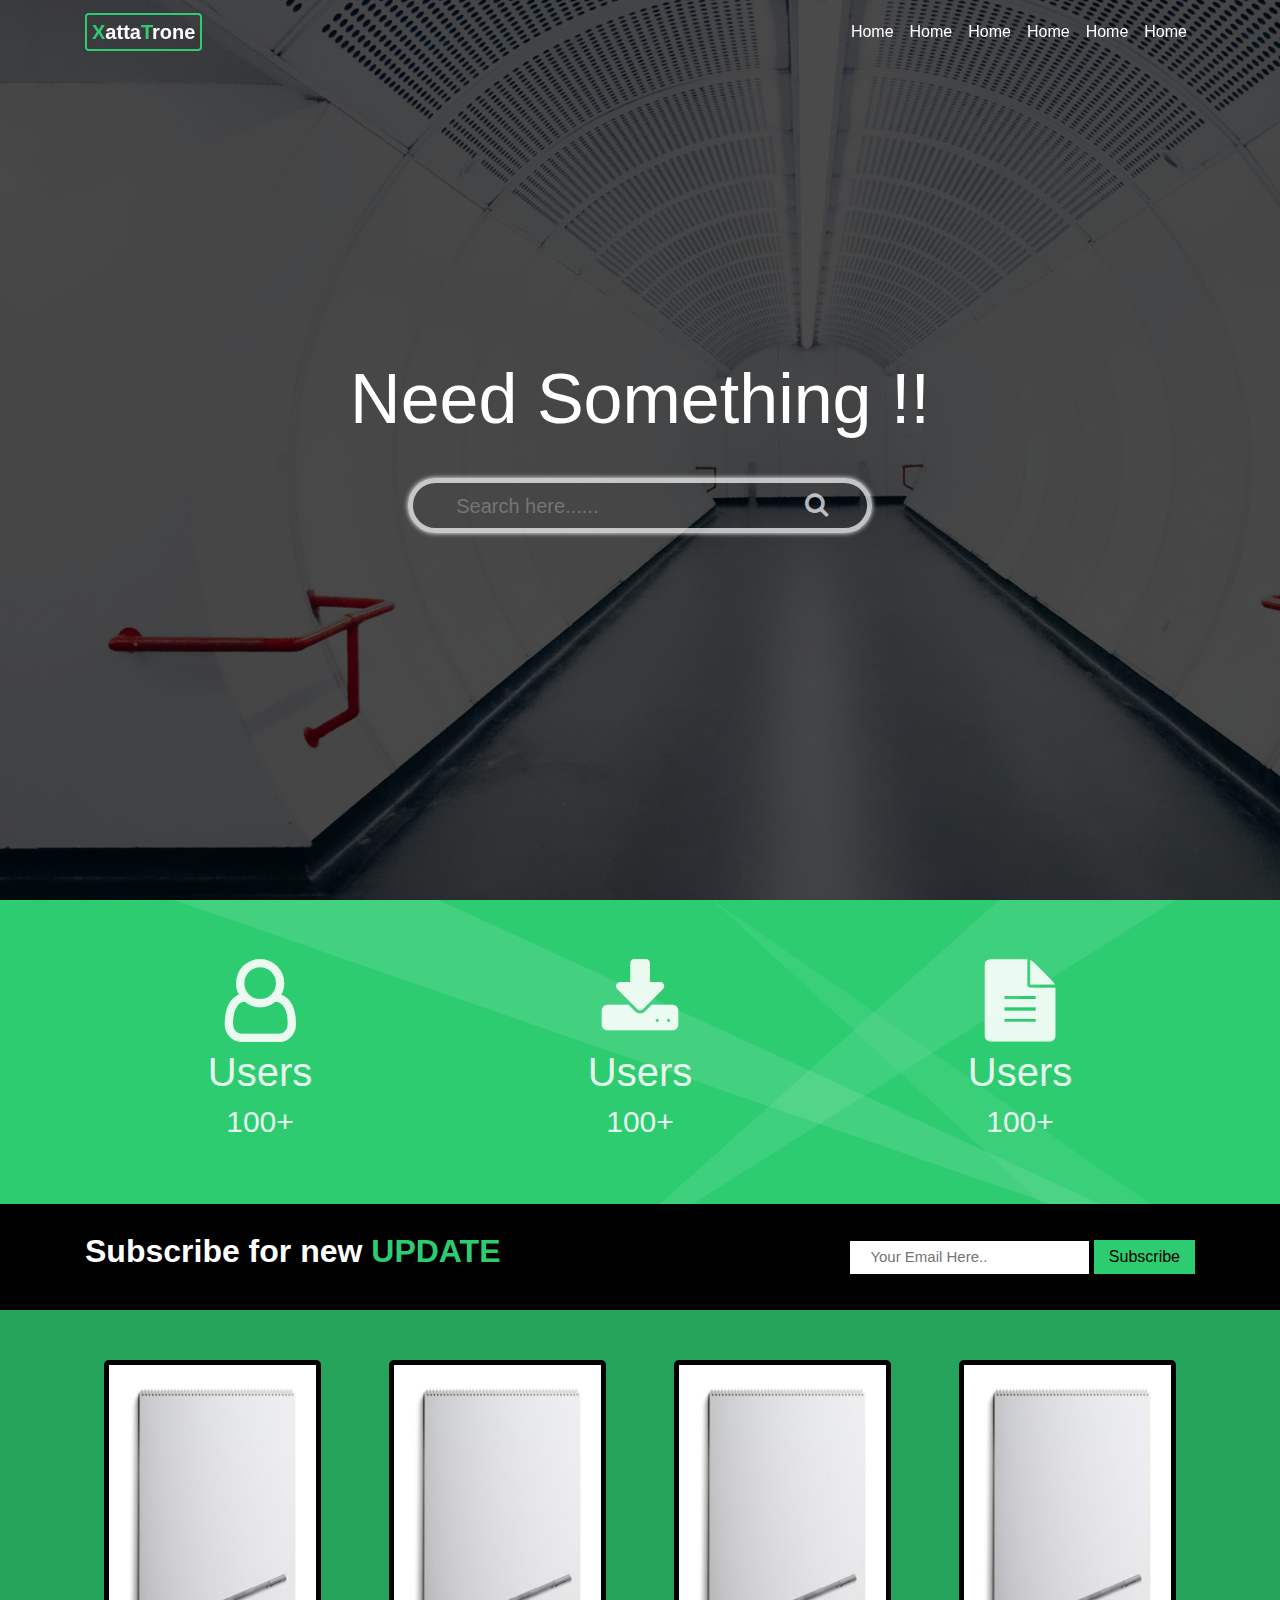
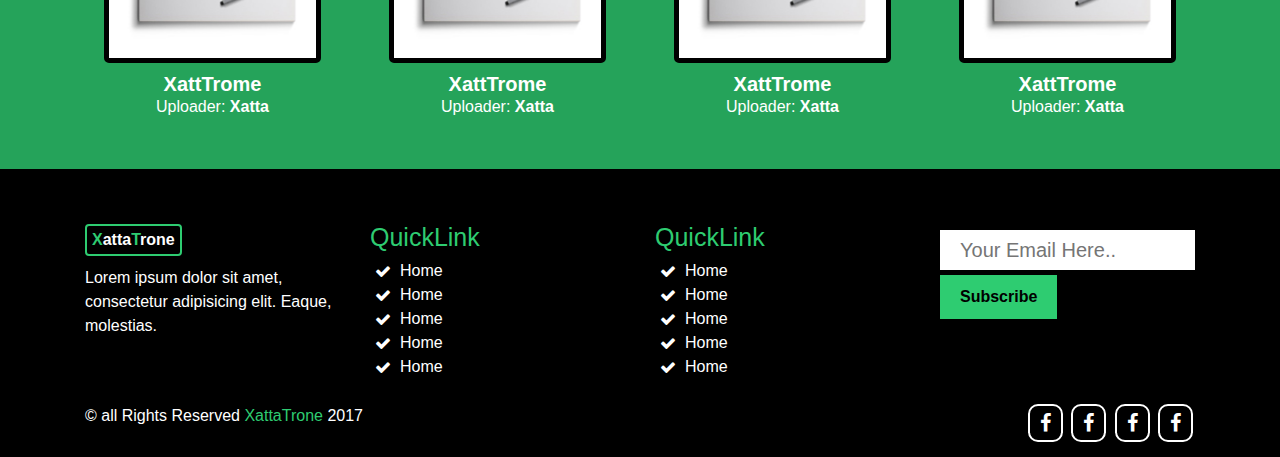
==== index.html @ a226075a "1st commit done" ====
<!DOCTYPE html>
<html>
<head>
	<title>Xatta</title>
	<link rel="stylesheet" type="text/css" href="css/bootstrap.min.css">
	<link rel="stylesheet" type="text/css" href="css/font-awesome.min.css">
	<link rel="stylesheet" type="text/css" href="css/style.css">
</head>
<body>
	<nav class="navbar navbar-expand-lg xt-nav-white fixed-top " id="sticker">
		<div class="container">
			<a href="" class="navbar-brand xt-logo"><span class="logo-color">X</span>atta<span class="logo-color">T</span>rone</a>
			<button class="navbar-toggler navbar-toggle-right" type="button" data-toggle="collapse" data-target="#navbarResponsive" aria-controls="navbarResponsive" aria-expanded="false" aria-label="Toggle navigation">
				<i class="fa fa-bars"></i>
			</button>

			<div class="collapse navbar-collapse" id="navbarResponsive">
				<ul class="navbar-nav ml-auto">
					<li class="nav-item"><a href="" class="nav-link">Home</a></li>
					<li class="nav-item"><a href="" class="nav-link">Home</a></li>
					<li class="nav-item"><a href="" class="nav-link">Home</a></li>
					<li class="nav-item"><a href="" class="nav-link">Home</a></li>
					<li class="nav-item"><a href="" class="nav-link">Home</a></li>
					<li class="nav-item"><a href="googlr.com" class="nav-link">Home</a></li>
				</ul>
			</div>
		</div>
	</nav>

	<div class="header-section xt-table">
		<div class="xt-table-cell">
			<div class="container">
				<div class="row">
					<div class="xt-header-content mx-auto zindex-1">
						<h1>Need Something !!</h1>
						<div class="header-form">
							<form class="haeder-form" action="http://google.com/" method="get">
								<input type="text" name="header-input" class="header-input" placeholder="Search here......">
						        <button class="" type="submit"><i class="fa fa-search"></i></button>
							</form>
						</div>
					</div>
				</div>
			</div>
		</div>
	</div>

	<div class="process text-center">
		<div class="container">
			<div class="row">
				<div class="col-md-4">
					<div class="process-data">
						<i class="fa fa-user-o"></i>
						<h2>Users</h2>
						<span>100+</span>
					</div>
				</div>
				<div class="col-md-4">
					<div class="process-data">
						<i class="fa fa-download"></i>
						<h2>Users</h2>
						<span>100+</span>
					</div>
				</div>
				<div class="col-md-4">
					<div class="process-data">
						<i class="fa fa-file-text"></i>
						<h2>Users</h2>
						<span>100+</span>
					</div>
				</div>
			</div>
		</div>
	</div>

	<div class="newsletter-section">
		<div class="container">
			<div class="row">
				<div class="col-md-6">
					<h2>Subscribe for new <span class="logo-color">UPDATE</span></h2>
				</div>
				<div class="col-md-6">
					<div class="form-group float-right">
						<input type="text" name="" placeholder="Your Email Here..">
						<input type="submit" name="" value="Subscribe">
					</div>
				</div>
			</div>
		</div>
	</div>

<div class="clearfix"></div>

	<div class="recent-docs">
		<div class="container text-center">
			<div class="row">
				<div class="col-md-3">
					<div class="doc-wrapper">
						<a href="">
							<div class="doc-img">
								<img src="img/pexels-photo-265047(2).jpg">
								<div class="doc-data">
									Downloads:<span>100</span>
									<br>
									View:<span>100</span>
									<br>
									Likes:<span>100</span>
								</div>
							</div>
						</a>
						<div class="doc-stat">
							<h3>XattTrome</h3>
							Uploader:
							<span><a href="">Xatta</a></span>
						</div>
					</div>
				</div>

				<div class="col-md-3">
					<div class="doc-wrapper">
						<a href="">
							<div class="doc-img">
								<img src="img/pexels-photo-265047(2).jpg">
								<div class="doc-data">
									Downloads:<span>100</span>
									<br>
									View:<span>100</span>
									<br>
									Likes:<span>100</span>
								</div>
							</div>
						</a>
						<div class="doc-stat">
							<h3>XattTrome</h3>
							Uploader:
							<span><a href="">Xatta</a></span>
						</div>
					</div>
				</div>

				<div class="col-md-3">
					<div class="doc-wrapper">
						<a href="">
							<div class="doc-img">
								<img src="img/pexels-photo-265047(2).jpg">
								<div class="doc-data">
									Downloads:<span>100</span>
									<br>
									View:<span>100</span>
									<br>
									Likes:<span>100</span>
								</div>
							</div>
						</a>
						<div class="doc-stat">
							<h3>XattTrome</h3>
							Uploader:
							<span><a href="">Xatta</a></span>
						</div>
					</div>
				</div>

				<div class="col-md-3">
					<div class="doc-wrapper">
						<a href="">
							<div class="doc-img">
								<img src="img/pexels-photo-265047(2).jpg">
								<div class="doc-data">
									Downloads:<span>100</span>
									<br>
									View:<span>100</span>
									<br>
									Likes:<span>100</span>
								</div>
							</div>
						</a>
						<div class="doc-stat">
							<h3>XattTrome</h3>
							Uploader:
							<span><a href="">Xatta</a></span>
						</div>
					</div>
				</div>	
			</div>
		</div>
	</div>

	<div class="footer-area">
		<div class="container">
			<div class="row">
				<div class="col-md-3">
					<div class="single-footer-item">
						<span class=" xt-logo"><span class="logo-color">X</span>atta<span class="logo-color">T</span>rone</span>
						<p>Lorem ipsum dolor sit amet, consectetur adipisicing elit. Eaque, molestias.</p>
					</div>
				</div>
				<div class="col-md-3">
					<div class="single-footer-item">
						<h3 class="footer-link-title logo-color">QuickLink</h3>
						<ul>
							<li><a href="">Home</a></li>
							<li><a href="">Home</a></li>
							<li><a href="">Home</a></li>
							<li><a href="">Home</a></li>
							<li><a href="">Home</a></li>
						</ul>
					</div>
				</div>

				<div class="col-md-3">
					<div class="single-footer-item">
						<h3 class="footer-link-title logo-color">QuickLink</h3>
						<ul>
							<li><a href="">Home</a></li>
							<li><a href="">Home</a></li>
							<li><a href="">Home</a></li>
							<li><a href="">Home</a></li>
							<li><a href="">Home</a></li>
						</ul>
					</div>
				</div>
				<div class="col-md-3">
					<div class="single-footer-item">
						<div class="form-group">
							<input type="text" name="" placeholder="Your Email Here..">
							<input type="submit" name="" value="Subscribe">
						</div>
					</div>
				</div>
			</div>
			<div class="row mt-20">
				<div class="col-md-6">
					<div class="footer-slogan">
						<span>&copy; all Rights Reserved <a href="" class="logo-color">XattaTrone</a> 2017</span>
					</div>
				</div>
				<div class="col-md-6">
					<div class="footer-social float-right">
						<span><a href="#"><i class="fa fa-facebook"></i></a></span>
						<span><a href="#"><i class="fa fa-facebook"></i></a></span>
						<span><a href="#"><i class="fa fa-facebook"></i></a></span>
						<span><a href="#"><i class="fa fa-facebook"></i></a></span>
					</div>
				</div>
			</div>
		</div>
	</div>
	<a href="javascript:" id="return-to-top"><i class="fa fa-chevron-up"></i></a>
</body>

<script type="text/javascript" src="js/jquery.min.js"></script>
<script type="text/javascript" src="js/bootstrap.min.js"></script>
<script type="text/javascript" src="js/jquery.sticky.js"></script>
<script type="text/javascript" src="js/custom.js"></script>
</body>
</html>
---- css/style.css ----
html,body{
	font-size: 16px;
	background: #000;
	font-family: sans-serif;
	height: 100%;
	position: relative;
	width: 100%;
	color: #fff;
}
a{
	color: #fff;
}
a:hover{
	color:#fff;
}
.lightheader{
	background: #fff;
	
}
nav.lightheader a.navbar-brand, nav.lightheader #navbarResponsive > ul >li>a{
	color: #000;
}

.xt-logo{
	color: #fff;
	border: 2px solid #2ecc71;
	padding: 2px 5px;
	border-radius: 4px;
	transition: all 0.5s;
	font-weight: 900;
}

.xt-logo:hover{
	color: #ddd;

}
.logo-color{
	color: #2ecc71;
}
.navbar-nav li a {
    color: #fff;
    border-top: 4px solid transparent;
    border-bottom: 4px solid transparent;
    transition: all 0.5s;
}
ul.navbar-nav li:hover a {
    border-top: 4px solid #2ecc71;
    border-bottom: 4px solid #2ecc71;
  

}

.xt-table{
	height: 100%;
	width: 100%;
	display: table;
	text-align: center;
}
.xt-table-cell{
	display: table-cell;
	vertical-align: middle;
}
.xt-nav-white{
	color: #fff;
}
.header-section{
	height: 100%;
	background: url("../img/pexels-photo-295047.jpg");
	-webkit-background-size: cover;
	background-size: cover;
	background-attachment: fixed;
}

.xt-header-content > h1 {
    color: #fff;
    font-size: 70px;
}

.xt-header-content .header-form{

}

.header-section::after {
    background: rgba(0, 0, 0, 0.7) none repeat scroll 0 0;
    content: "";
    height: 100%;
    left: 0;
    position: absolute;
    top: 0;
    width: 100%;
    z-index: 1;
}
.zindex-1 {
    position: relative;
    z-index: 11;
}
nav {
    color: #fff;
}
{

}

.haeder-form{
    background: rgba(255, 255, 255, 0) none repeat scroll 0 0;
    border: 5px solid rgba(255,255,255,0.7);
    border-radius: 30px;
    color: #fff;
    font-size: 20px;
    overflow: hidden;
    padding: 2px 10px;
    width: 80%;
    display: inline-block;
    box-shadow: 0px 0px 5px #fff;

   
}


input.header-input {
    background: transparent none repeat scroll 0 0;
    border: none;
    color: #fff;
    font-size: 20px;
    margin: 0;
    padding: 5px 10px;
    width: 80%;
    color: #fff;

}

.haeder-form > button {
    background: rgba(0, 0, 0, 0) none repeat scroll 0 0;
    border: medium none;
    color: rgba(255,255,255,0.7);
    font-size: 25px;
    cursor: pointer;
}
.header-form {
    margin-top: 40px;
}

input.header-input:focus .haeder-form{
	box-shadow: 0px 0px 30px #fff;
}



.process {
    
    background-color: rgba(255,255,255,1);
    color: rgba(255,255,255,0.9);
    background: url("../img/sp_main_bg.png");
    -webkit-background-size: cover;
    background-size: cover;
    background-color: #2ecc71;

}
.process-data i {
    font-size: 80px;
    font-weight: 900;
    transition: all 0.2s linear;
}
.process-data h2 {
    font-size: 40px;
    margin: 10px auto 5px;
    text-transform: none;
}
.process-data span {
    font-size: 30px;
    margin: 0;
}
.process-data {
    margin: 40px auto;
    padding: 20px 0;
    
}
.process-data:hover i{
	transform: scale(1.2);
	
}



.newsletter-section {
    background: #000 none repeat scroll 0 0;
    margin: 30px auto;
}
.newsletter-section h2 {
    font-weight: bold;
}
.form-group {
    margin: 6px 0;
}
.form-group > input[type="submit"] {
    background: #2ecc71 none repeat scroll 0 0;
    border: medium none;
    cursor: pointer;
    padding: 5px 15px;
}
.form-group > input[type="text"] {
    border: medium none;
    font-size: 15px;
    padding: 5px 20px;
}

.recent-docs{
	background-image: url("../img/bg theme.png");
	background-color: rgba(46, 204, 113,0.8);
	background-repeat: repeat;
	background-attachment: fixed;
	padding: 50px 0px;
}
.doc-wrapper{
	text-decoration: none;
    
}


.doc-img {
    border: 5px solid #000;
    border-radius: 5px;
    margin: 0 auto;
    overflow: hidden;
    width: 85%;
    position: relative;
    color: #fff !important;


}
.doc-img img {
	transition: all 0.3s linear;
    transform: scale(1);
    height: 100%;
    width: 100%;
}
.doc-stat {
    margin-top: 10px;
}
.doc-stat h3 {
    font-size: 20px;
    font-weight: bold;
    margin: 0;
}
.doc-stat > span {
    font-weight: bold;
}
.doc-stat a{
	color: #fff !important;
}
.doc-data {
    background: rgba(0, 0, 0, 0.5) none repeat scroll 0 0;
    height: auto;
    left: 0;
    padding: 10px 0;
    position: absolute;
    top: 200%;
    transform: translateY(-50%);
    width: 100%;
    transition: all 0.5s linear;
}


.doc-img:hover .doc-data {
    top: 50%;
}
.doc-img:hover img{
	transform: scale(1.1);
}

.doc-data > span {
    font-weight: bold;
}


.footer-area {
    padding-bottom: 15px;
    padding-top: 50px;
}
.single-footer-item {
    padding: 5px 0;
}
.single-footer-item .xt-logo {
    display: inline-block;
    margin-bottom: 10px;
}
.footer-link-title {
    font-size: 25px;
}

.single-footer-item > ul {
    list-style: outside none none;
    margin: 0;
    padding: 0 0 0 30px;
}
.single-footer-item li::before {
	position: absolute;
	content: "\f00c";
	left: 20px;
	font-family: fontawesome;
}


.single-footer-item .form-group > input[type="text"] {
    font-size: 20px;
    width: 100%;
}
.single-footer-item .form-group > input[type="submit"] {
    font-weight: bold;
    margin-top: 5px;
    padding: 10px 20px;
}
.mt-20{
	margin-top: 20px;
}


.footer-social > span a {
    border: 2px solid #fff;
    border-radius: 10px;
    display: inline-block;
    font-size: 20px;
    margin: 0 2px;
    padding: 2px 10px;
    transition: all 0.3s linear;
}

.footer-social > span:hover a{
	border:2px solid #2ecc71;
	color: #2ecc71;
}


#return-to-top {
    position: fixed;
    bottom: 20px;
    right: 20px;
    background: rgb(0, 0, 0);
    background: #2ecc71;
    width: 50px;
    height: 50px;
    display: block;
    text-decoration: none;
    -webkit-border-radius: 35px;
    -moz-border-radius: 35px;
    border-radius: 35px;
    display: none;
    -webkit-transition: all 0.3s linear;
    -moz-transition: all 0.3s ease;
    -ms-transition: all 0.3s ease;
    -o-transition: all 0.3s ease;
    transition: all 0.3s ease;
}
#return-to-top i {
    color: #fff;
    margin: 0;
    position: relative;
    left: 16px;
    top: 13px;
    font-size: 19px;
    -webkit-transition: all 0.3s ease;
    -moz-transition: all 0.3s ease;
    -ms-transition: all 0.3s ease;
    -o-transition: all 0.3s ease;
    transition: all 0.3s ease;
}
#return-to-top:hover {
    background: rgba(46, 204, 113,0.6);
}
#return-to-top:hover i {
    color: #fff;
    top: 5px;
}
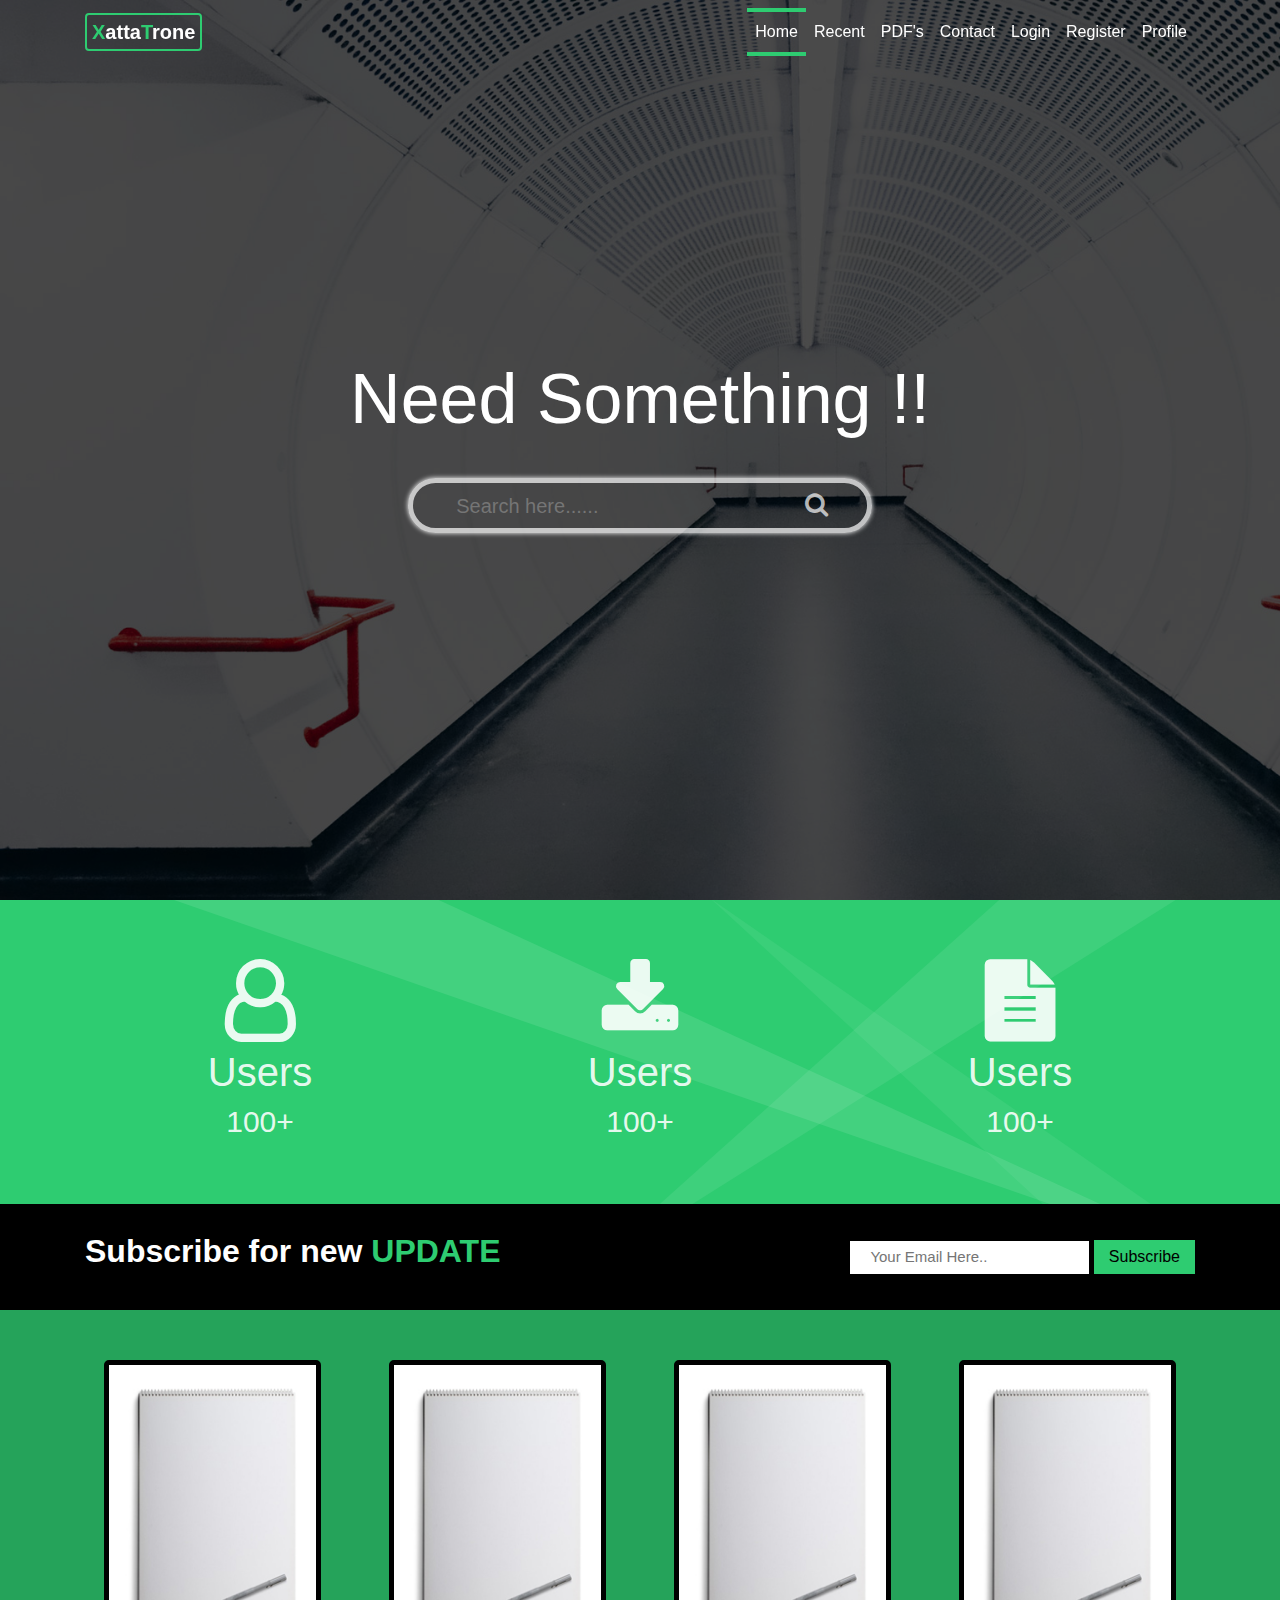
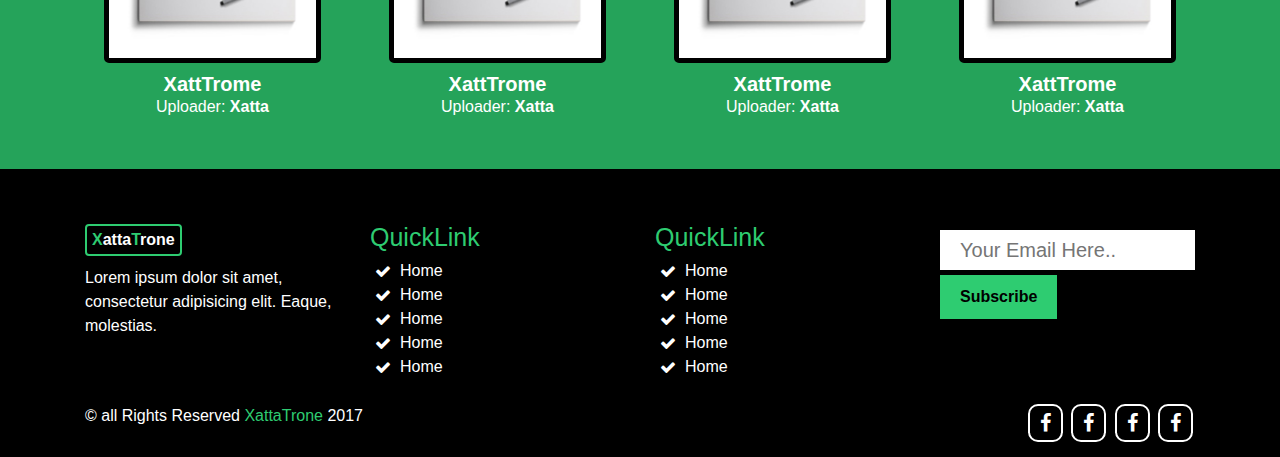
==== commit 40952899: "profile page added" ====
--- a/index.html
+++ b/index.html
@@ -7,7 +7,7 @@
 	<link rel="stylesheet" type="text/css" href="css/style.css">
 </head>
 <body>
-	<nav class="navbar navbar-expand-lg xt-nav-white fixed-top " id="sticker">
+	<nav class="navbar navbar-expand-md xt-nav-white fixed-top " id="sticker">
 		<div class="container">
 			<a href="" class="navbar-brand xt-logo"><span class="logo-color">X</span>atta<span class="logo-color">T</span>rone</a>
 			<button class="navbar-toggler navbar-toggle-right" type="button" data-toggle="collapse" data-target="#navbarResponsive" aria-controls="navbarResponsive" aria-expanded="false" aria-label="Toggle navigation">
@@ -16,12 +16,13 @@
 
 			<div class="collapse navbar-collapse" id="navbarResponsive">
 				<ul class="navbar-nav ml-auto">
-					<li class="nav-item"><a href="" class="nav-link">Home</a></li>
-					<li class="nav-item"><a href="" class="nav-link">Home</a></li>
-					<li class="nav-item"><a href="" class="nav-link">Home</a></li>
-					<li class="nav-item"><a href="" class="nav-link">Home</a></li>
-					<li class="nav-item"><a href="" class="nav-link">Home</a></li>
-					<li class="nav-item"><a href="googlr.com" class="nav-link">Home</a></li>
+					<li class="nav-item"><a href="index.html" class="nav-link active">Home</a></li>
+					<li class="nav-item"><a href="recent.html" class="nav-link">Recent</a></li>
+					<li class="nav-item"><a href="content.html" class="nav-link">PDF's</a></li>
+					<li class="nav-item"><a href="contact.html" class="nav-link">Contact</a></li>
+					<li class="nav-item"><a href="login.html" class="nav-link">Login</a></li>
+					<li class="nav-item"><a href="login.com" class="nav-link">Register</a></li>
+					<li class="nav-item"><a href="profile.html" class="nav-link">Profile</a></li>
 				</ul>
 			</div>
 		</div>
@@ -249,6 +250,7 @@
 </body>
 
 <script type="text/javascript" src="js/jquery.min.js"></script>
+<script type="text/javascript" src="js/popper.min.js"></script>
 <script type="text/javascript" src="js/bootstrap.min.js"></script>
 <script type="text/javascript" src="js/jquery.sticky.js"></script>
 <script type="text/javascript" src="js/custom.js"></script>
--- a/css/style.css
+++ b/css/style.css
@@ -15,6 +15,7 @@
 }
 .lightheader{
 	background: #fff;
+	transition: all 0.3s linear;
 	
 }
 nav.lightheader a.navbar-brand, nav.lightheader #navbarResponsive > ul >li>a{
@@ -43,7 +44,7 @@
     border-bottom: 4px solid transparent;
     transition: all 0.5s;
 }
-ul.navbar-nav li:hover a {
+ul.navbar-nav li:hover a, ul.navbar-nav li a.active {
     border-top: 4px solid #2ecc71;
     border-bottom: 4px solid #2ecc71;
   
@@ -370,4 +371,64 @@
 #return-to-top:hover i {
     color: #fff;
     top: 5px;
-}+}
+
+
+/* User Profile area*/
+
+.user-profile-area{
+    
+    color: rgba(255,255,255,0.9);
+    background: url("../img/sp_main_bg.png");
+    -webkit-background-size: cover;
+    background-size: cover;
+    background-color: rgba(46, 204, 113,0.7);
+}
+.user-profile-area {
+   /* background: #000 none repeat scroll 0 0;*/
+    height: 300px;
+}
+.user-image {
+   
+    border: 5px solid #2ecc71;
+    border-radius: 50%;
+    display: inline-block;
+    height: 150px;
+    padding: 5px;
+    text-align: center;
+    width: 150px;
+    margin: 10px;
+
+}
+
+
+.user-nav, .user-details {
+    width: 100%;
+    
+}
+.user-nav{
+    margin-bottom: 30px;
+}
+
+.nav-pills .nav-link.active{
+    background: #2ecc71;
+}
+
+.user-details-area{
+    padding: 30px 0px;
+}
+
+
+.tab-content {
+    background: #2ecc71 none repeat scroll 0 0;
+    border-radius: 5px;
+    padding: 20px;
+}
+
+.table{
+    margin-bottom: 0px;
+    color: #000;
+}
+.table tr:last-child{
+    border-bottom: 1px solid #fff;
+}
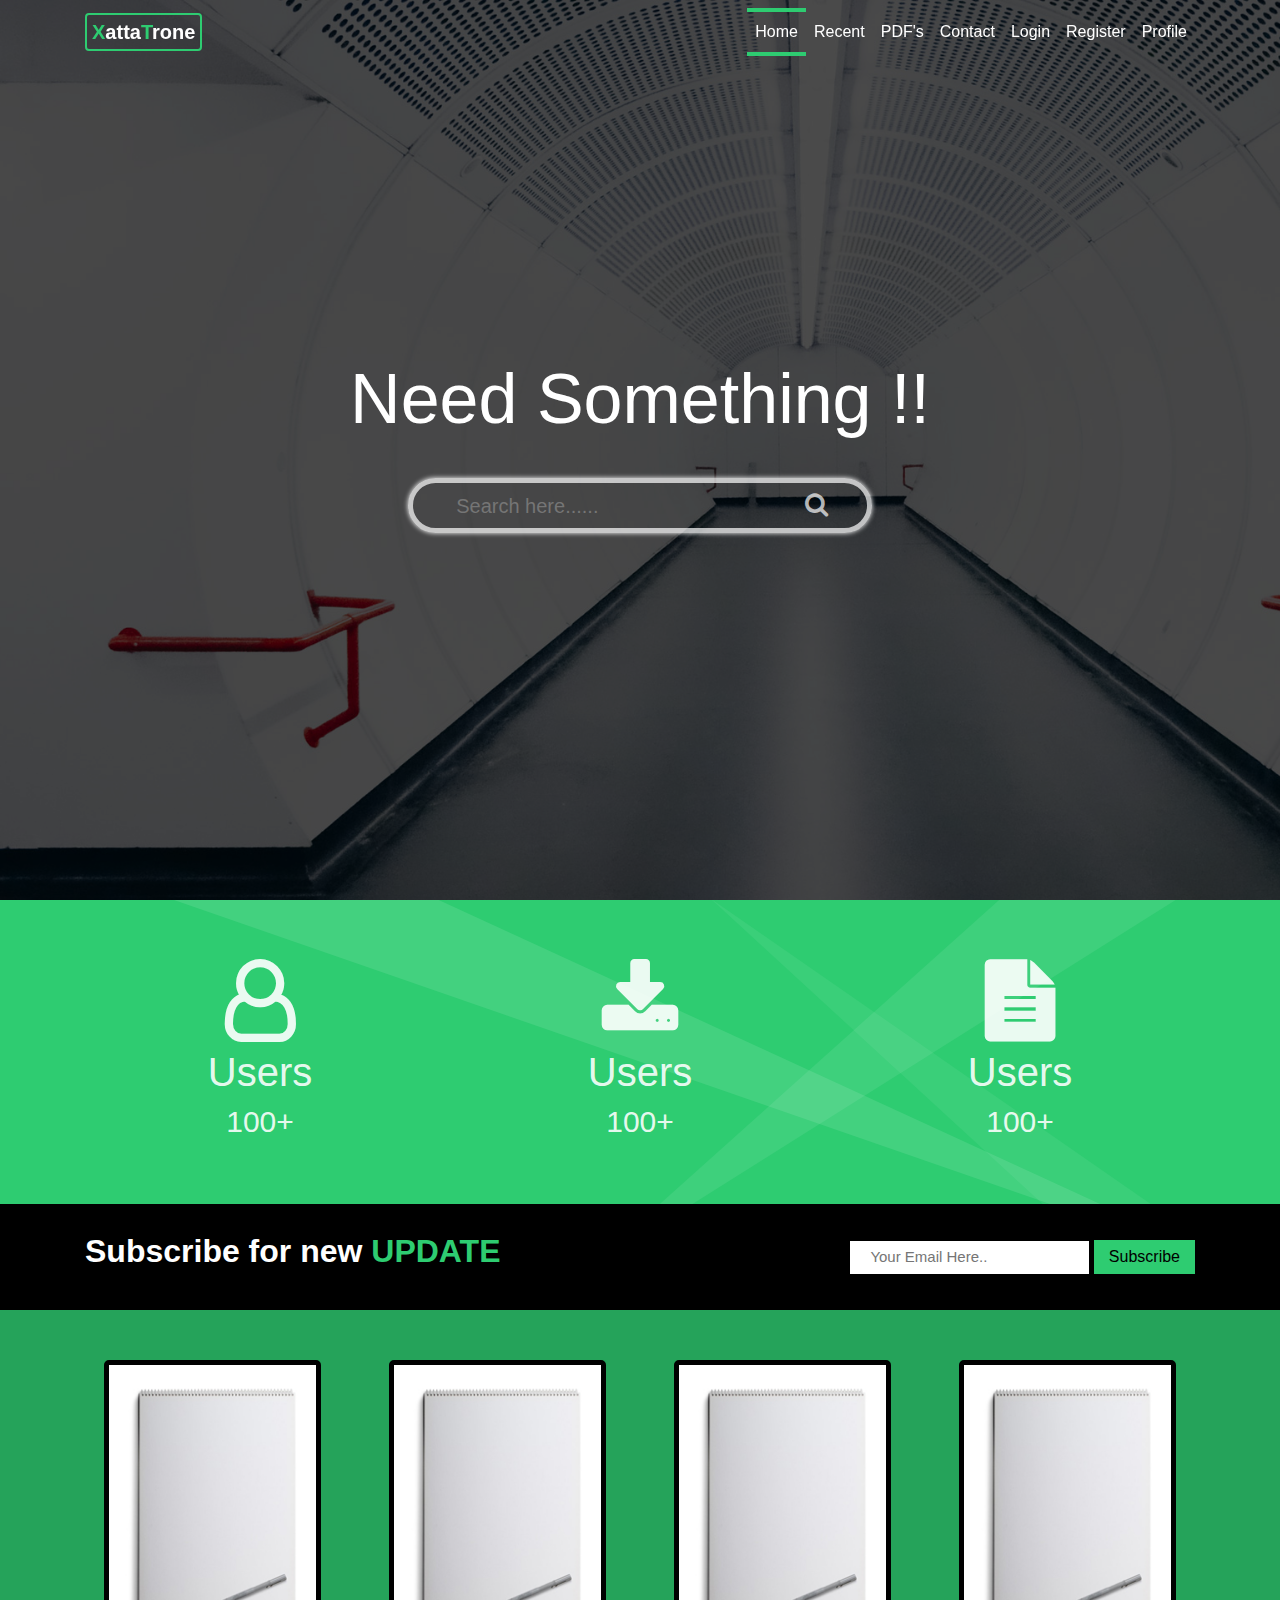
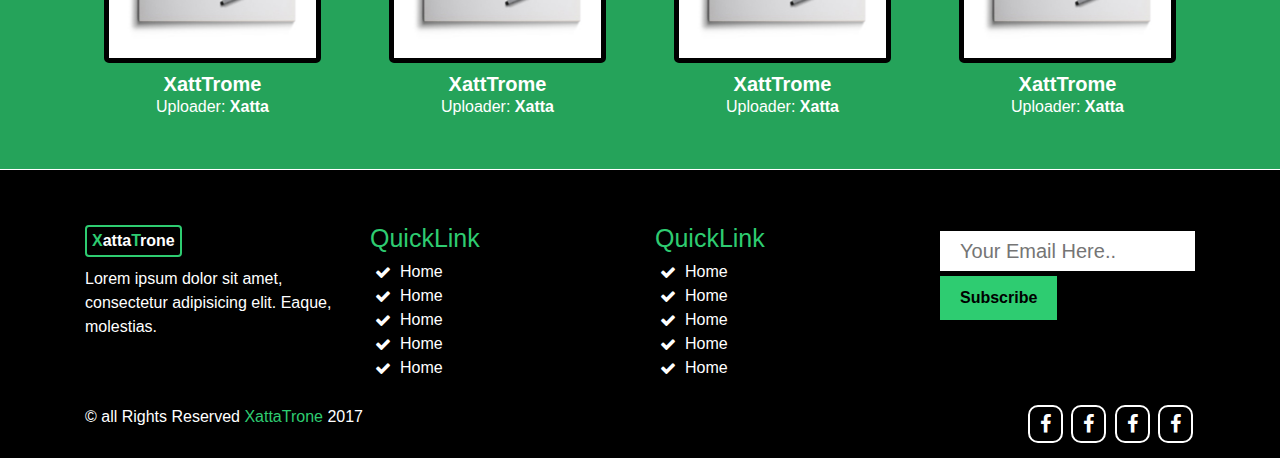
==== commit 76bbf91c: "login register page added" ====
--- a/index.html
+++ b/index.html
@@ -21,7 +21,7 @@
 					<li class="nav-item"><a href="content.html" class="nav-link">PDF's</a></li>
 					<li class="nav-item"><a href="contact.html" class="nav-link">Contact</a></li>
 					<li class="nav-item"><a href="login.html" class="nav-link">Login</a></li>
-					<li class="nav-item"><a href="login.com" class="nav-link">Register</a></li>
+					<li class="nav-item"><a href="login.html" class="nav-link">Register</a></li>
 					<li class="nav-item"><a href="profile.html" class="nav-link">Profile</a></li>
 				</ul>
 			</div>
--- a/css/style.css
+++ b/css/style.css
@@ -1,3 +1,5 @@
+@import url(https://fonts.googleapis.com/css?family=Roboto:400,300,100,700,500);
+
 html,body{
 	font-size: 16px;
 	background: #000;
@@ -277,6 +279,7 @@
 .footer-area {
     padding-bottom: 15px;
     padding-top: 50px;
+    border-top: 1px solid #fff;
 }
 .single-footer-item {
     padding: 5px 0;
@@ -432,3 +435,24 @@
 .table tr:last-child{
     border-bottom: 1px solid #fff;
 }
+
+
+/* Login Register */
+
+
+.login-register-area{
+    padding-bottom: 50px;
+    padding-top: 100px;
+    
+    display: block;
+}
+
+.lr-submit-reg {
+    background: #fff none repeat scroll 0 0;
+    border: medium none;
+    color: #2ecc71;
+    font-size: 20px;
+    font-weight: 700;
+    padding: 5px 20px;
+}
+
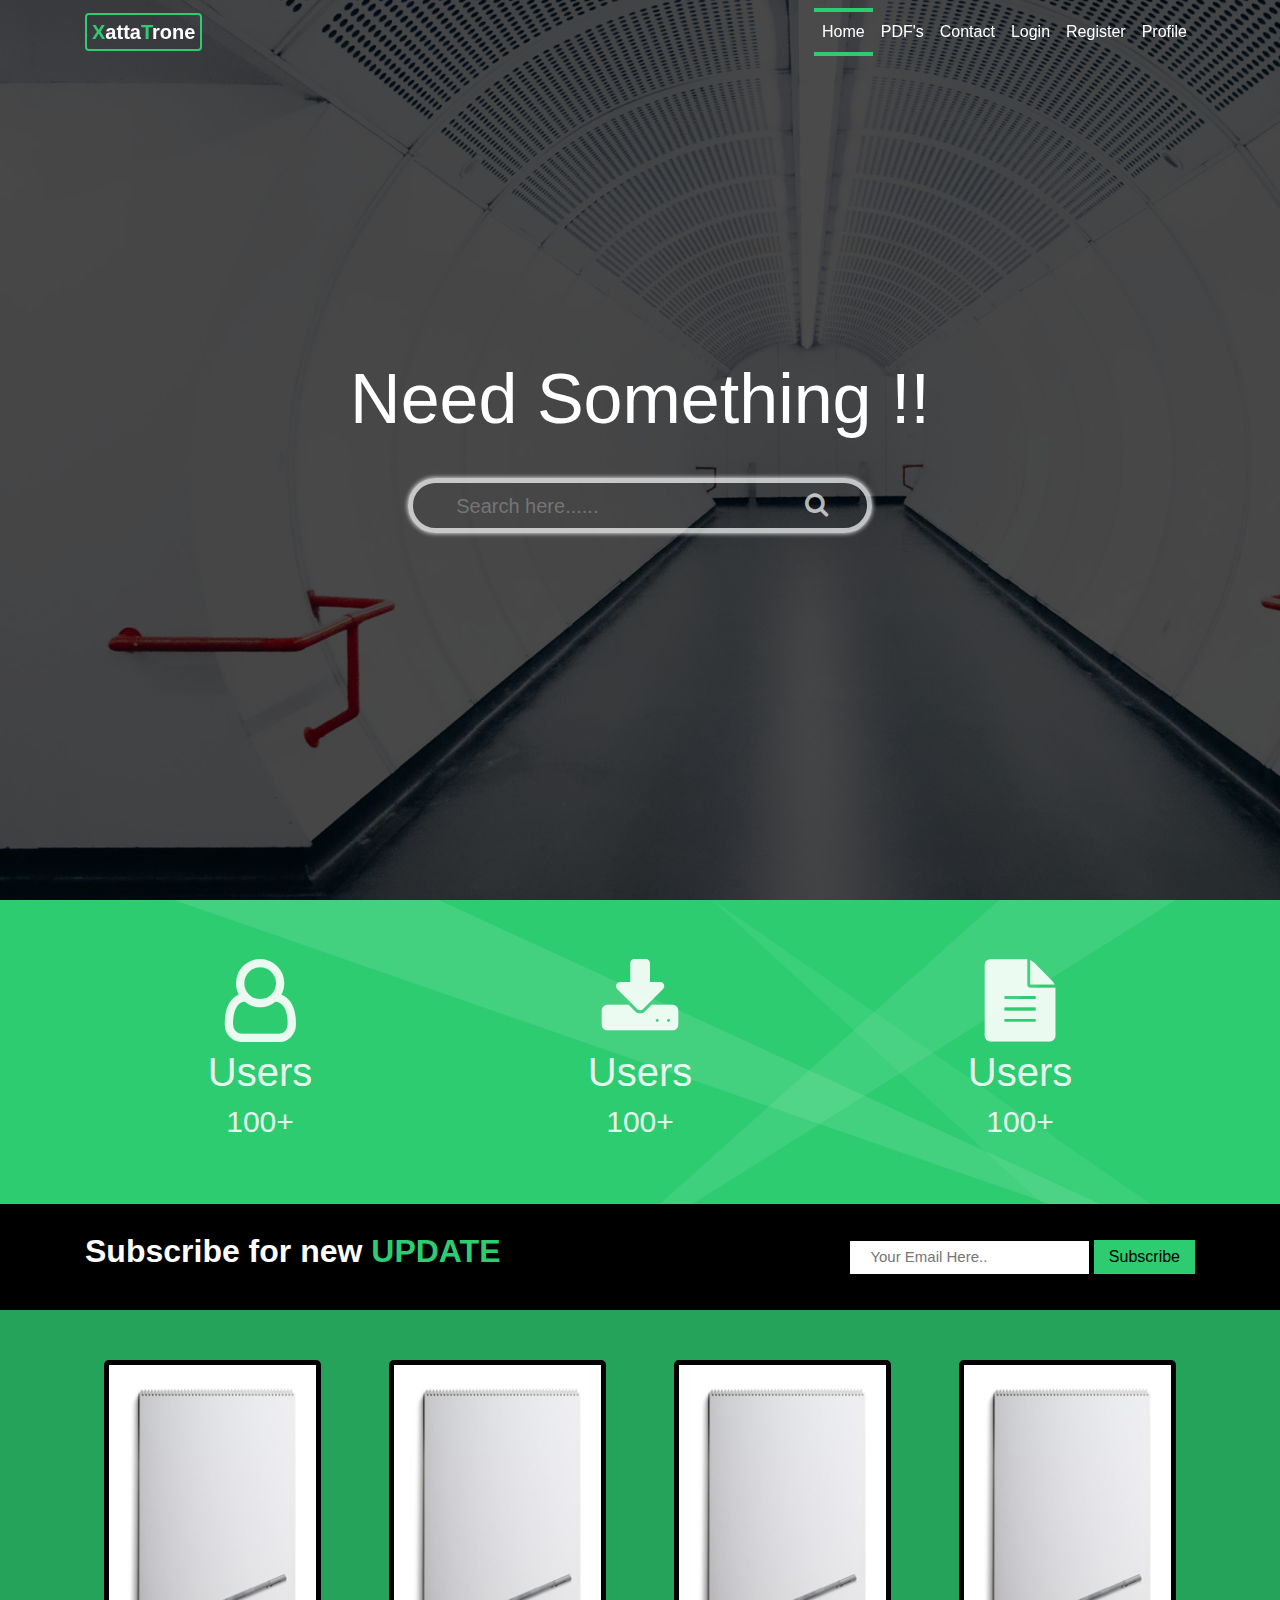
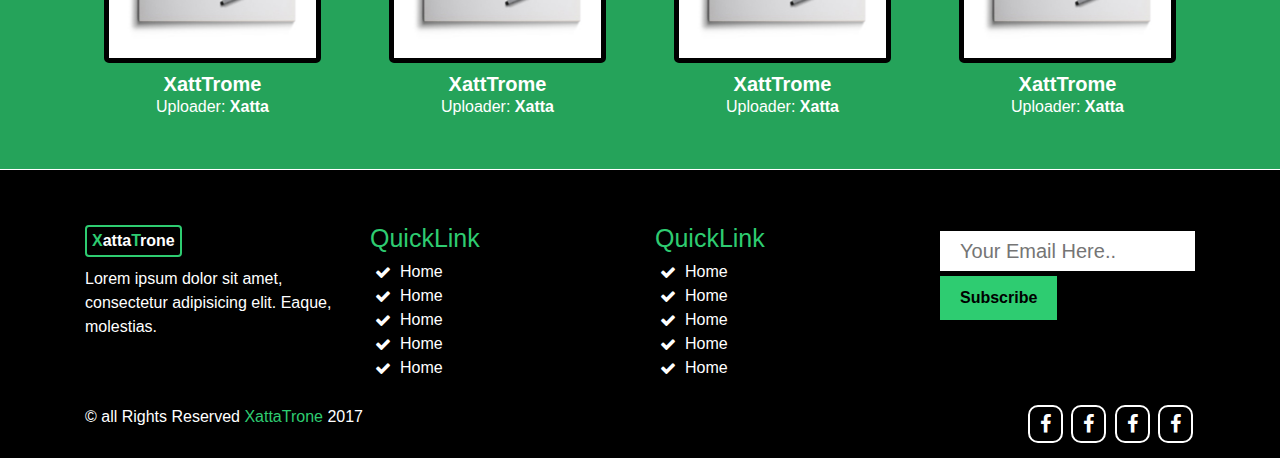
==== commit af44b0bf: "markup almost finished" ====
--- a/index.html
+++ b/index.html
@@ -17,7 +17,6 @@
 			<div class="collapse navbar-collapse" id="navbarResponsive">
 				<ul class="navbar-nav ml-auto">
 					<li class="nav-item"><a href="index.html" class="nav-link active">Home</a></li>
-					<li class="nav-item"><a href="recent.html" class="nav-link">Recent</a></li>
 					<li class="nav-item"><a href="content.html" class="nav-link">PDF's</a></li>
 					<li class="nav-item"><a href="contact.html" class="nav-link">Contact</a></li>
 					<li class="nav-item"><a href="login.html" class="nav-link">Login</a></li>
--- a/css/style.css
+++ b/css/style.css
@@ -207,7 +207,7 @@
     padding: 5px 20px;
 }
 
-.recent-docs{
+.recent-docs, .single-pdf-section-padding, .section-padding, .login-register-area{
 	background-image: url("../img/bg theme.png");
 	background-color: rgba(46, 204, 113,0.8);
 	background-repeat: repeat;
@@ -441,10 +441,7 @@
 
 
 .login-register-area{
-    padding-bottom: 50px;
-    padding-top: 100px;
-    
-    display: block;
+   padding: 100px 0;
 }
 
 .lr-submit-reg {
@@ -456,3 +453,179 @@
     padding: 5px 20px;
 }
 
+/* Contact Form */
+
+
+.section-padding {
+    padding: 80px 0;
+}
+.contact-header h2 {
+    border-bottom: 5px solid #2ecc71;
+    display: inline-block;
+    font-size: 40px;
+    font-weight: 700;
+    line-height: 1.3;
+    margin-bottom: 50px;
+}
+.contact-meta h4 {
+    border-bottom: 3px solid #2ecc71;
+    display: inline-block;
+    font-size: 25px;
+    font-weight: bold;
+    line-height: 1.5;
+    margin-bottom: 20px;
+}
+.contact-meta span {
+    display: block;
+    font-size: 20px;
+    margin: 5px 0;
+}
+.contact-meta span i.fa {
+    color: #fff;
+    font-size: 25px;
+    padding-right: 15px;
+}
+
+
+.contact-input {
+    border: 5px solid #888;
+    display: block;
+    font-size: 18px;
+    margin: 15px auto;
+    padding: 5px 20px;
+    width: 100%;
+}
+.contact-submit-btn {
+    background: #fff none repeat scroll 0 0;
+    border: 2px solid #888;
+    color: #2ecc71;
+    font-size: 30px;
+    padding: 2px 30px;
+}
+
+/* Recent */
+
+
+.section-title h2 {
+    color: #fff;
+    font-size: 40px;
+    font-weight: bold;
+    margin-bottom: 50px;
+    text-align: center;
+    text-shadow: 0 0 2px #fff;
+}
+
+
+
+.card {
+    background: transparent none repeat scroll 0 0;
+    border: 2px solid #fff;
+    margin: 10px auto;
+}
+.single-collapse{
+    padding: 10px;
+}
+.card h5 a {
+    display: block;
+    padding: 10px;
+}
+.recent-pdf-all .card-header {
+    padding: 0;
+    border-bottom: 1px solid #fff;
+}
+.card h5 a:hover {
+    text-decoration: none;
+}
+.card h5 a i.fa {
+    float: right;
+    display: none;
+}
+
+
+.recent-pdf-all .card-header a[aria-expanded="false"] .fa-angle-down {
+    display: block;
+}
+.recent-pdf-all .card-header a[aria-expanded="true"] .fa-angle-up {
+    display: block;
+}
+
+
+.single-pdf-item {
+    background: #fff none repeat scroll 0 0;
+    display: block;
+    height: 150px;
+    margin-bottom: 10px;
+    padding: 10px;
+    text-align: center;
+    width: 100%;
+    overflow: hidden;
+    position: relative;
+    color: #22b14c;
+    border-radius: 5px;
+    transition: 0.2s;
+}
+
+.single-pdf-item:hover{
+    color: #333;
+}
+
+
+
+.single-pdf-item > span {
+    font-size: 18px;
+    left: 50%;
+    position: absolute;
+    top: 50%;
+    transform: translate(-50%, -50%);
+}
+
+/*singlr pdf itm=em*/
+
+
+.single-pdf-section-padding {
+    padding: 100px 0;
+}
+.pdf-prview-image {
+    background: #fff none repeat scroll 0 0;
+    height: 400px;
+}
+.pdf-title h3 {
+    font-size: 35px;
+    font-weight: bold;
+    padding-left: 15px;
+}
+.pdf-meta .fa {
+    color: #fff;
+    font-size: 25px;
+    padding: 0 15px;
+}
+.pdf-meta {
+    margin-top: 15px;
+}
+.pdf-meta p {
+    font-weight: bold;
+}
+.pdf-download {
+    margin: 20px auto;
+}
+.pdf-dwn-btn {
+    background: #fff none repeat scroll 0 0;
+    display: inline-block;
+    font-size: 18px;
+    padding: 10px 20px;
+    color: #22b14c;
+    transition: 0.2s;
+}
+.pdf-dwn-btn .fa {
+    padding-right: 5px;
+}
+.pdf-dwn-btn:hover {
+    text-decoration: none;
+    color: #333;
+}
+
+.pdf-front-page{
+    background-color: #ddd;
+    background-size: cover;
+    background-position: center;
+}